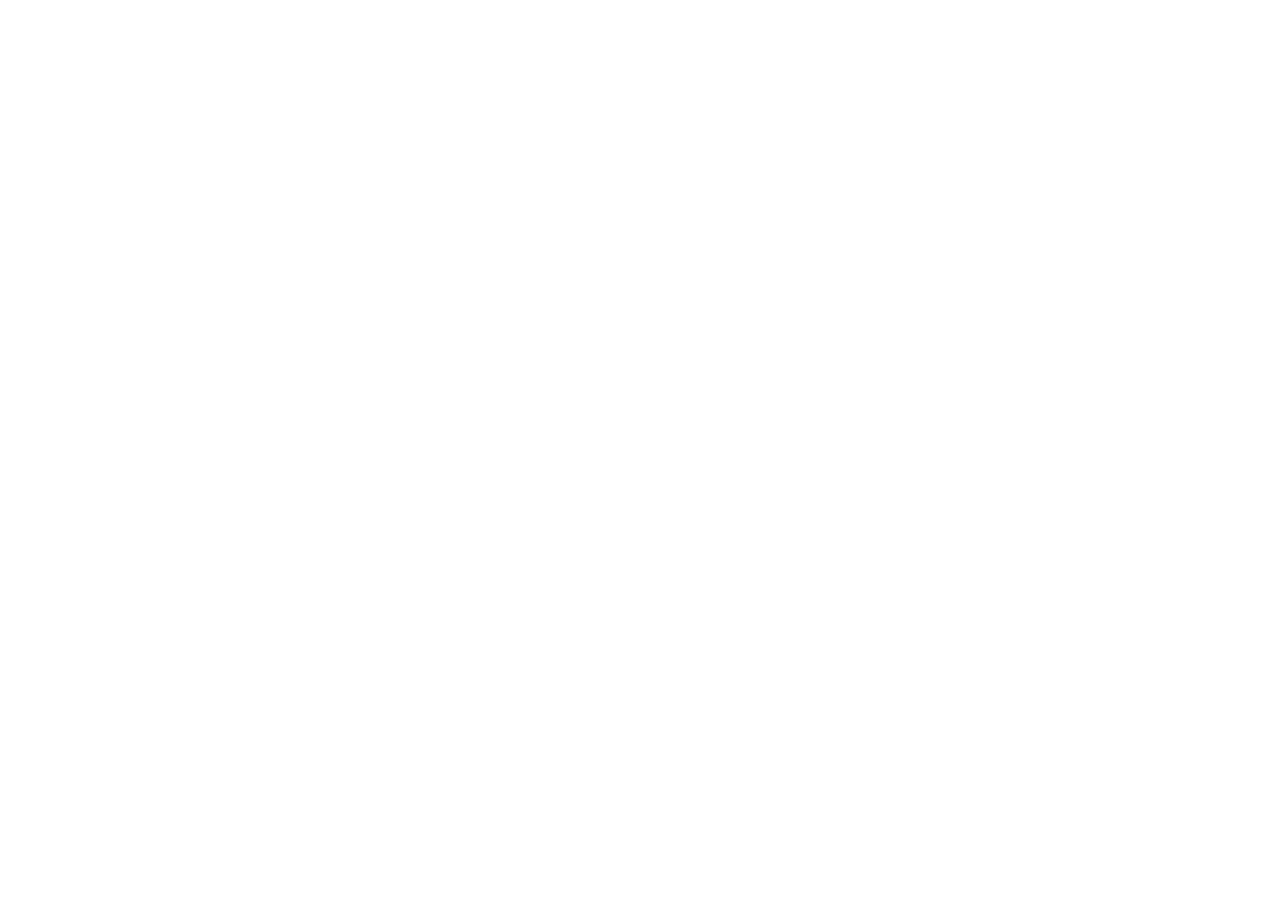
==== blog.html @ 7014a8e7 "blog-file-initiated" ====
<!DOCTYPE html>
<html lang="en">

<head>
    <meta charset="UTF-8">
    <meta http-equiv="X-UA-Compatible" content="IE=edge">
    <meta name="viewport" content="width=device-width, initial-scale=1.0">
    <title>My Blogs</title>
    <!-- bootstrap css cdn -->
    <link rel="stylesheet" href="https://cdn.jsdelivr.net/npm/bootstrap@5.2.0/dist/css/bootstrap.min.css">
</head>

<body class="container p-5">

</body>

</html>
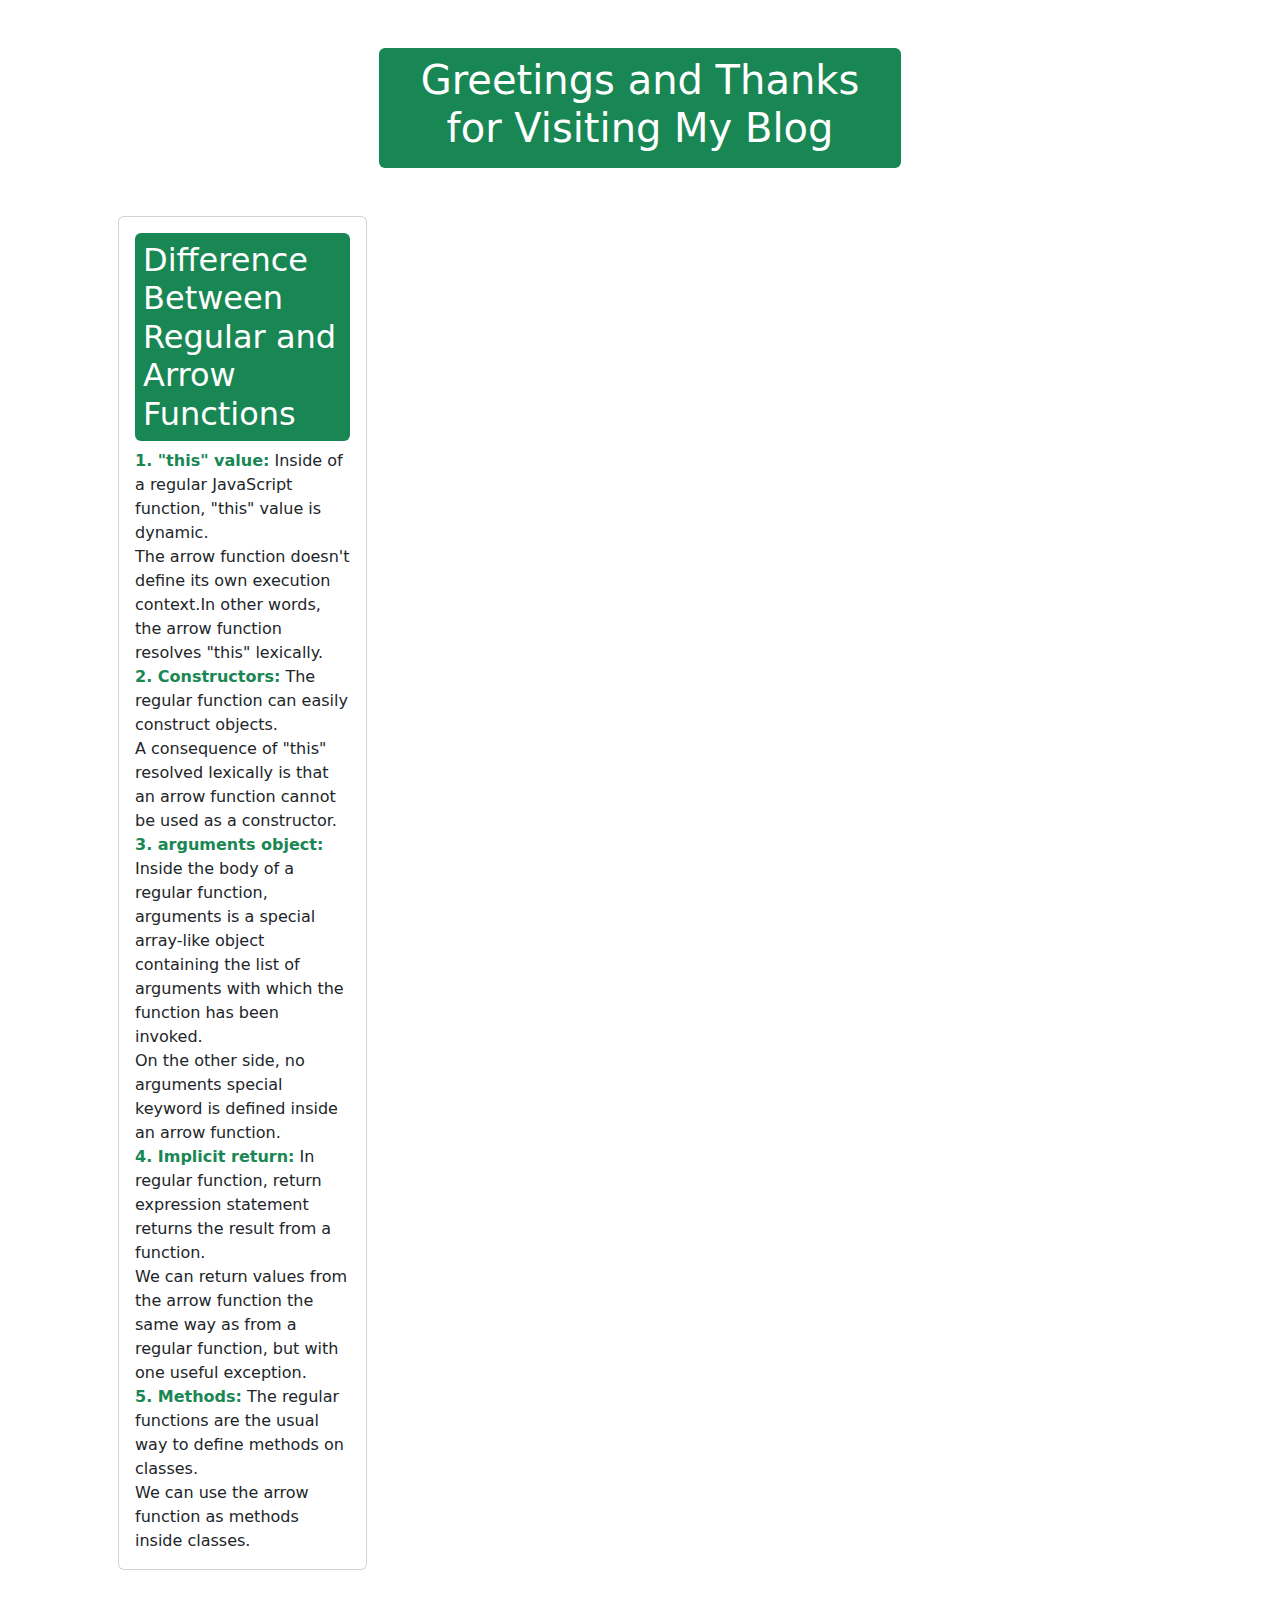
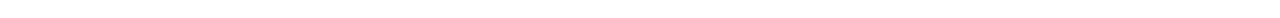
==== commit 9ab005ca: "blog-first-QA-completed" ====
--- a/blog.html
+++ b/blog.html
@@ -11,7 +11,55 @@
 </head>
 
 <body class="container p-5">
+    <section class="text-center text-white bg-success w-50 mx-auto p-2 rounded-2">
+        <h1>Greetings and Thanks for Visiting My Blog</span></h1>
+    </section>
+    <section class="mt-5">
+        <div class="row row-cols-1 row-cols-md-4 g-3">
+            <div class="col">
+                <div class="card h-100">
+                    <div class="card-body">
+                        <h5 class="card-title text-white bg-success fs-2 p-2 rounded-2 mb-2">Difference Between Regular
+                            and Arrow
+                            Functions
 
+                        </h5>
+                        <p class="card-text"><span class="fw-bold text-success">1. "this" value:</span> Inside of a
+                            regular JavaScript function, "this" value is dynamic.
+                            <br>
+                            The arrow function doesn't define its own execution context.In other words, the arrow
+                            function resolves "this" lexically.
+
+                            <br>
+                            <span class="fw-bold text-success">2. Constructors:</span> The regular function can easily
+                            construct objects.
+                            <br>
+                            A consequence of "this" resolved lexically is that an arrow function cannot be used as a
+                            constructor.
+                            <br>
+                            <span class="fw-bold text-success">3. arguments object:</span> Inside the body of a regular
+                            function, arguments is a special array-like object containing the list of arguments with
+                            which the function has been invoked.
+                            <br>
+                            On the other side, no arguments special keyword is defined inside an arrow function.
+                            <br>
+                            <span class="fw-bold text-success">4. Implicit return:</span> In regular
+                            function, return expression statement returns the result from a function.
+                            <br>
+                            We can return values from the arrow function the same way as from a regular function, but
+                            with one useful exception.
+                            <br>
+                            <span class="fw-bold text-success">5. Methods:</span> The regular functions are the usual
+                            way to define methods on classes.
+                            <br>
+                            We can use the arrow function as methods inside classes.
+                        </p>
+                    </div>
+                </div>
+            </div>
+
+        </div>
+    </section>
 </body>
 
 </html>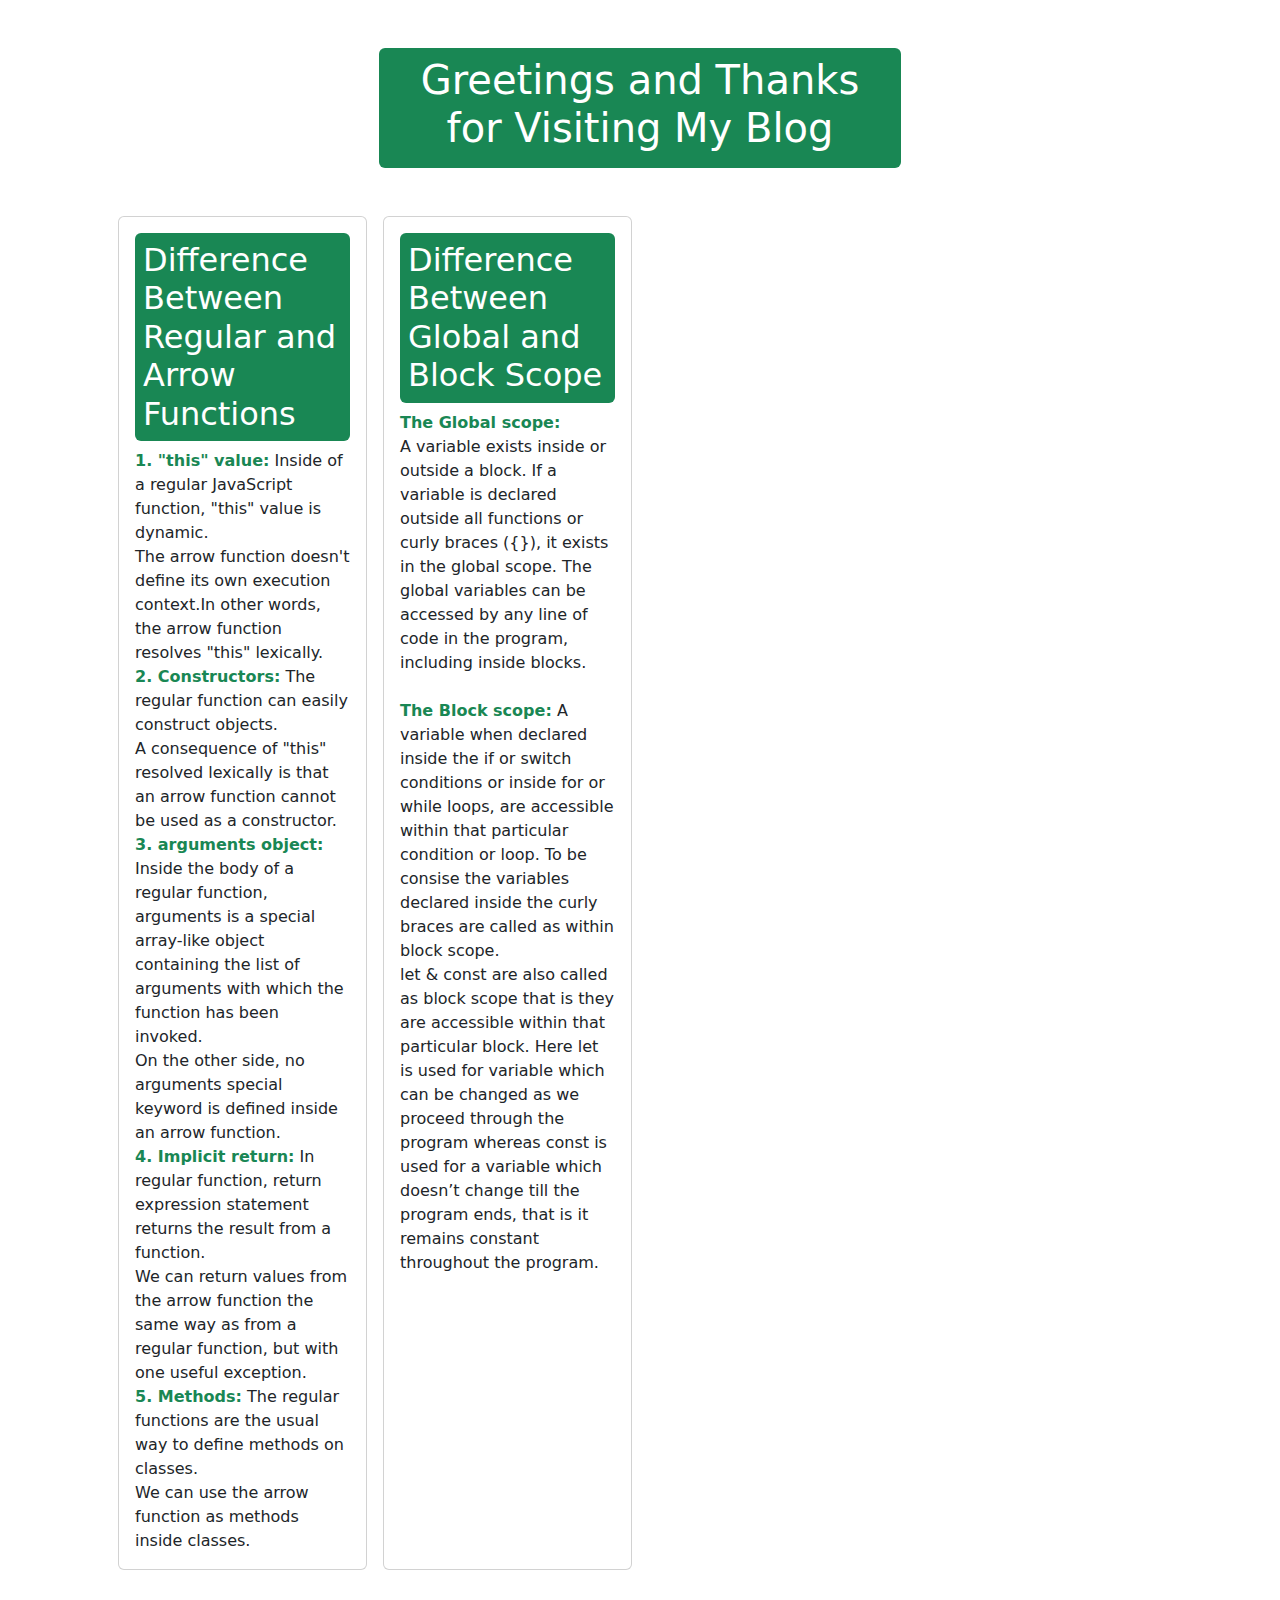
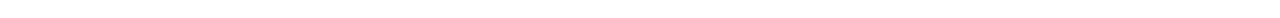
==== commit 7043cf3a: "blog-second-QA-completed" ====
--- a/blog.html
+++ b/blog.html
@@ -57,7 +57,33 @@
                     </div>
                 </div>
             </div>
+            <div class="col">
+                <div class="card h-100">
+                    <div class="card-body">
+                        <h5 class="card-title text-white bg-success fs-2 p-2 rounded-2 mb-2">Difference Between Global
+                            and Block Scope</h5>
+                        <p class="card-text"><span class="fw-bold text-success">The Global scope:</span>
+                            <br>
+                            A variable exists inside or outside a block. If a variable is declared outside all functions
+                            or curly braces ({}), it exists in the global scope. The global variables can be accessed by
+                            any line of code in the program, including inside blocks.
+                            <br>
+                            <br>
+                            <span class="fw-bold text-success">The Block scope:</span>
+                            A variable when declared inside the if or switch conditions or inside for or while loops,
+                            are accessible within that particular condition or loop. To be consise the variables
+                            declared inside the curly braces are called as within block scope.
+                            <br>
+                            let & const are also called as block scope that is they are accessible within that
+                            particular block. Here let is used for variable which can be changed as we proceed through
+                            the program whereas const is used for a variable which doesn’t change till the program ends,
+                            that is it remains constant throughout the program.
 
+                        </p>
+
+                    </div>
+                </div>
+            </div>
         </div>
     </section>
 </body>
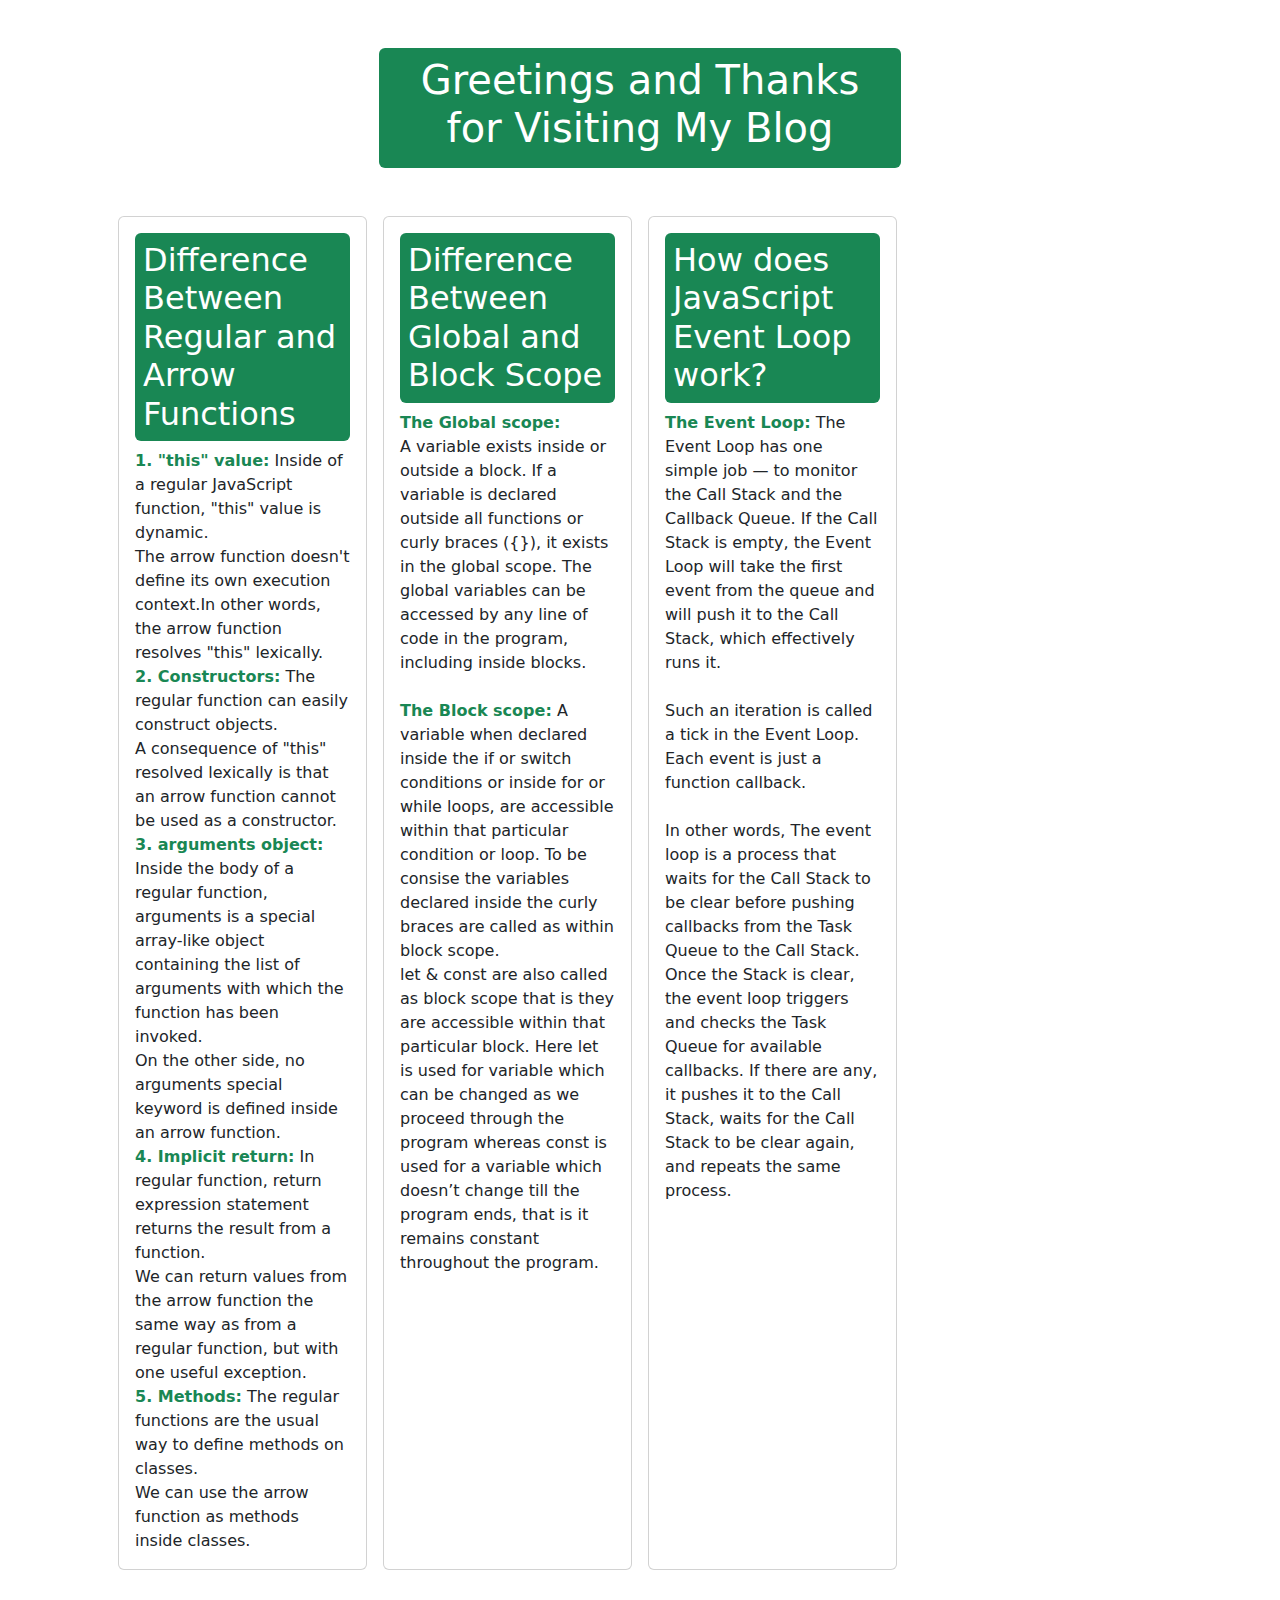
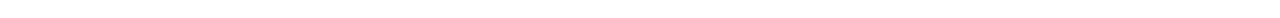
==== commit 5d16dcc7: "blog-third-QA-completed" ====
--- a/blog.html
+++ b/blog.html
@@ -84,6 +84,33 @@
                     </div>
                 </div>
             </div>
+            <div class="col">
+                <div class="card h-100">
+                    <div class="card-body">
+                        <h5 class="card-title text-white bg-success fs-2 p-2 rounded-2 mb-2"> How does JavaScript Event
+                            Loop work?</h5>
+                        <p class="card-text">
+                            <span class="fw-bold text-success">The Event Loop:</span>
+                            The Event Loop has one simple job — to monitor the Call Stack and the Callback Queue. If the
+                            Call Stack is empty, the Event Loop will take the first event from the queue and will push
+                            it to the Call Stack, which effectively runs it.
+                            <br>
+                            <br>
+                            Such an iteration is called a tick in the Event Loop. Each event is just a function
+                            callback.
+                            <br>
+                            <br>
+                            In other words, The event loop is a process that waits for the Call Stack to be clear before
+                            pushing callbacks from the Task Queue to the Call Stack. Once the Stack is clear, the event
+                            loop triggers and checks the Task Queue for available callbacks. If there are any, it pushes
+                            it to the Call Stack, waits for the Call Stack to be clear again, and repeats the same
+                            process.
+
+                        </p>
+
+                    </div>
+                </div>
+            </div>
         </div>
     </section>
 </body>
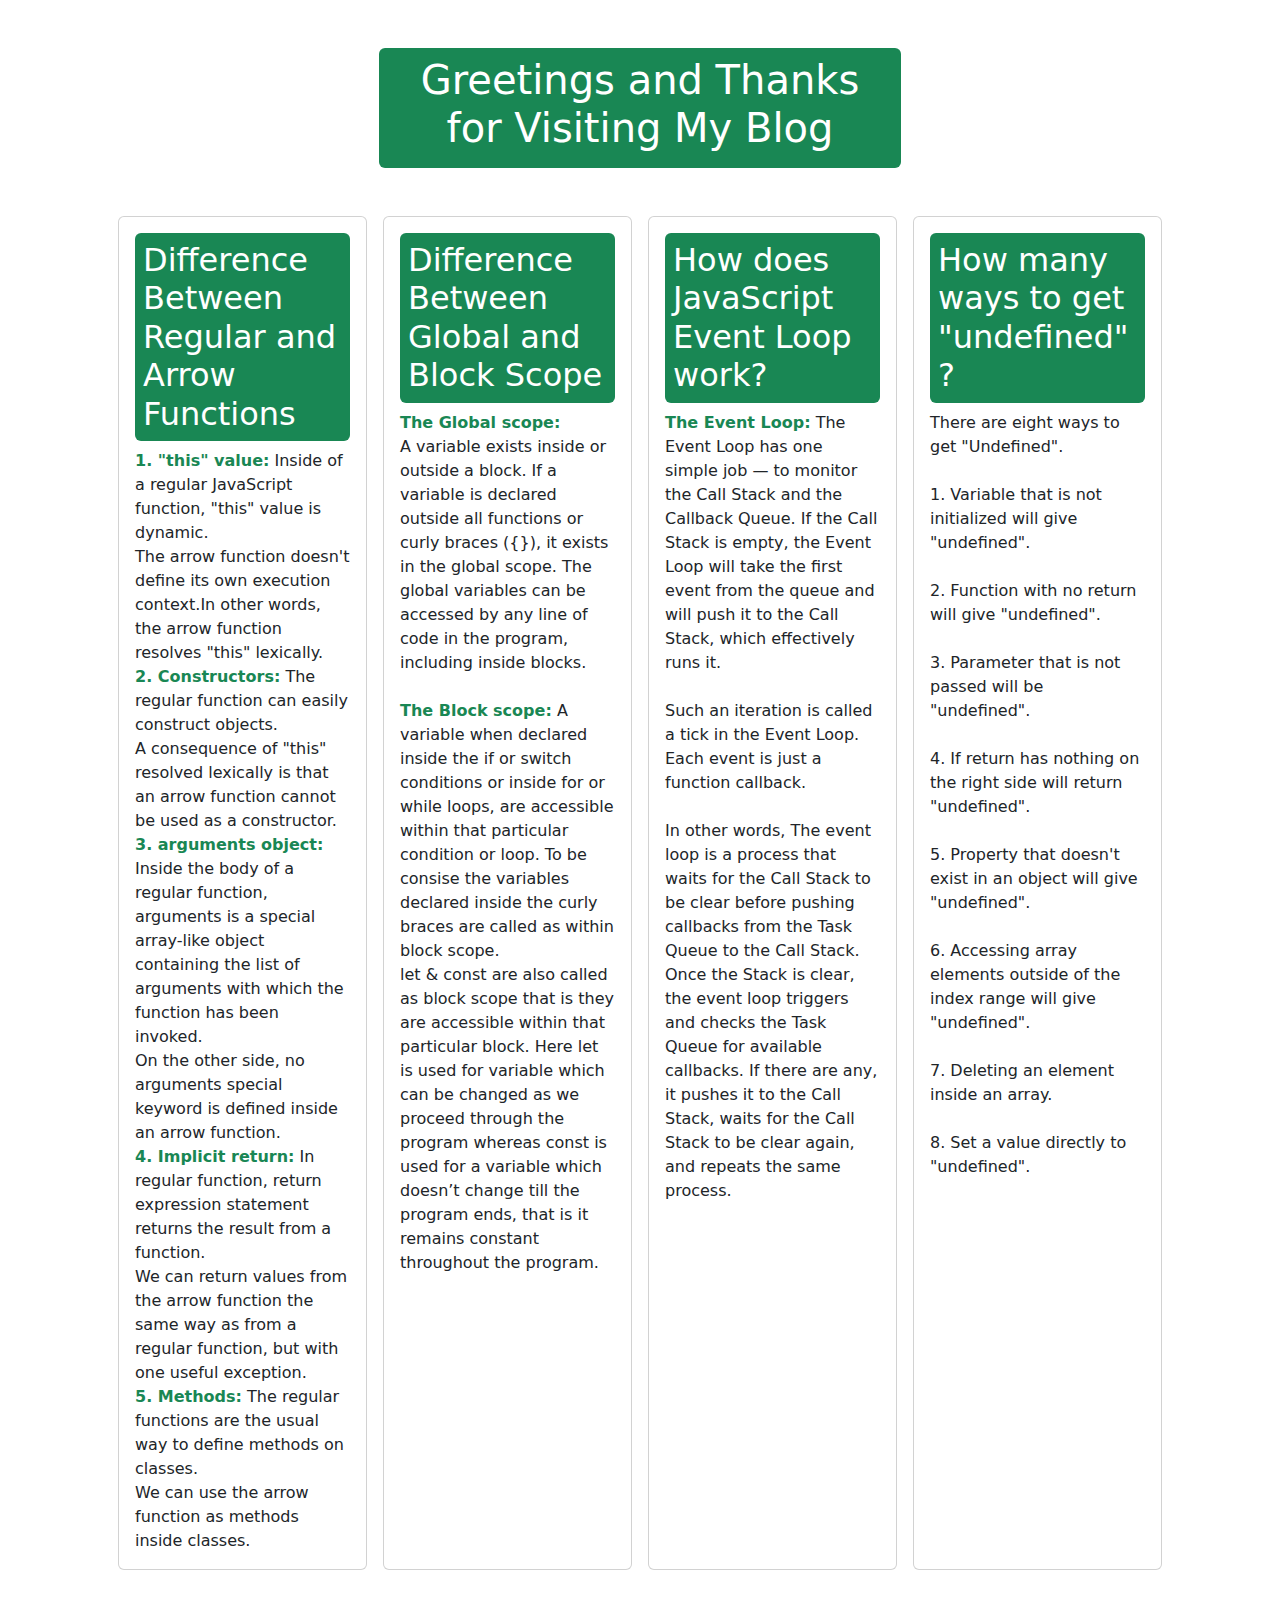
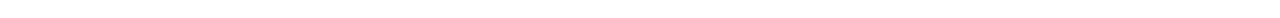
==== commit 7f589510: "blog-fourth-QA-completed" ====
--- a/blog.html
+++ b/blog.html
@@ -111,6 +111,42 @@
                     </div>
                 </div>
             </div>
+            <div class="col">
+                <div class="card h-100">
+                    <div class="card-body">
+                        <h5 class="card-title text-white bg-success fs-2 p-2 rounded-2 mb-2"> How many ways to get
+                            "undefined"?</h5>
+                        <p class="card-text">
+                            There are eight ways to get "Undefined".
+                            <br>
+                            <br>
+                            1. Variable that is not initialized will give "undefined".
+                            <br>
+                            <br>
+                            2. Function with no return will give "undefined".
+                            <br>
+                            <br>
+                            3. Parameter that is not passed will be "undefined".
+                            <br>
+                            <br>
+                            4. If return has nothing on the right side will return "undefined".
+                            <br>
+                            <br>
+                            5. Property that doesn't exist in an object will give "undefined".
+                            <br>
+                            <br>
+                            6. Accessing array elements outside of the index range will give "undefined".
+                            <br>
+                            <br>
+                            7. Deleting an element inside an array.
+                            <br>
+                            <br>
+                            8. Set a value directly to "undefined".
+                        </p>
+
+                    </div>
+                </div>
+            </div>
         </div>
     </section>
 </body>
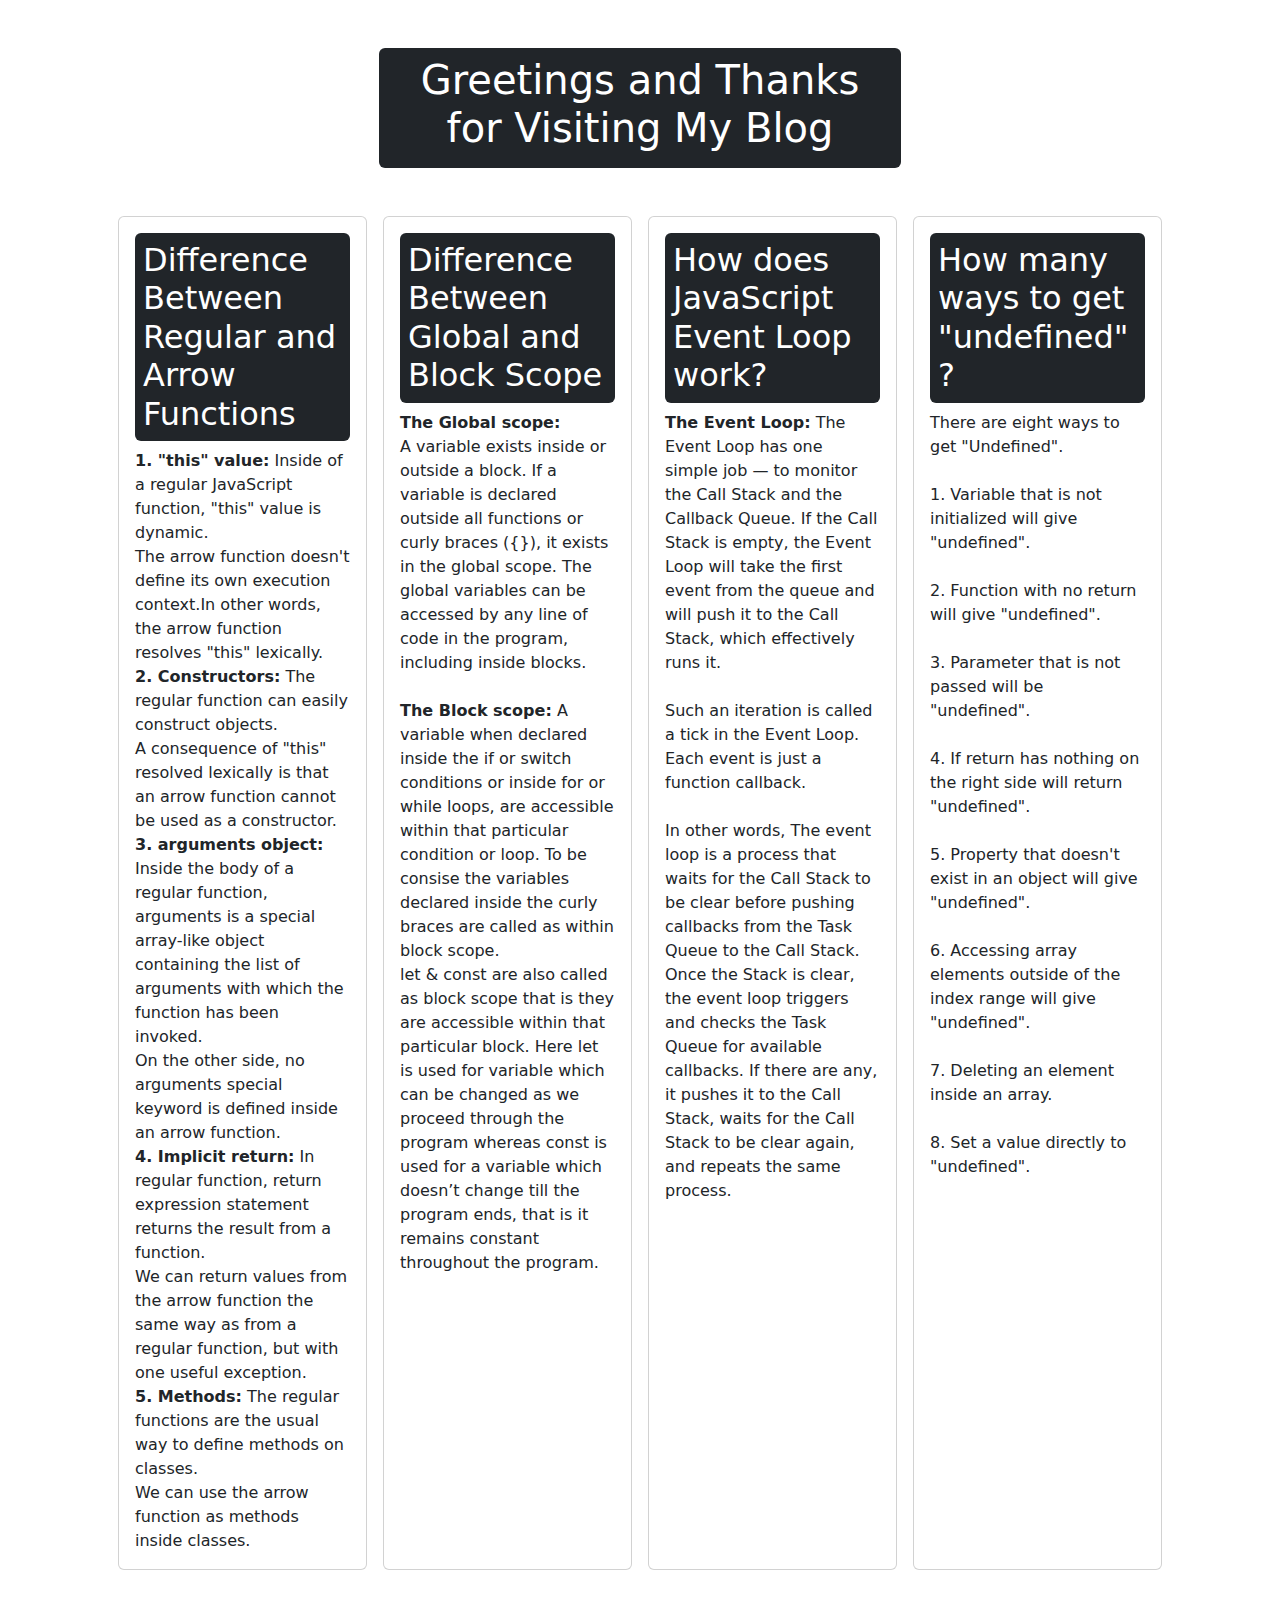
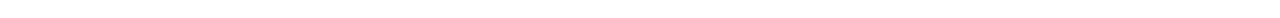
==== commit d9529856: "final-commit" ====
--- a/blog.html
+++ b/blog.html
@@ -11,7 +11,7 @@
 </head>
 
 <body class="container p-5">
-    <section class="text-center text-white bg-success w-50 mx-auto p-2 rounded-2">
+    <section class="text-center text-white bg-dark w-50 mx-auto p-2 rounded-2">
         <h1>Greetings and Thanks for Visiting My Blog</span></h1>
     </section>
     <section class="mt-5">
@@ -19,37 +19,37 @@
             <div class="col">
                 <div class="card h-100">
                     <div class="card-body">
-                        <h5 class="card-title text-white bg-success fs-2 p-2 rounded-2 mb-2">Difference Between Regular
+                        <h5 class="card-title text-white bg-dark fs-2 p-2 rounded-2 mb-2">Difference Between Regular
                             and Arrow
                             Functions
 
                         </h5>
-                        <p class="card-text"><span class="fw-bold text-success">1. "this" value:</span> Inside of a
+                        <p class="card-text"><span class="fw-bold text-dark">1. "this" value:</span> Inside of a
                             regular JavaScript function, "this" value is dynamic.
                             <br>
                             The arrow function doesn't define its own execution context.In other words, the arrow
                             function resolves "this" lexically.
 
                             <br>
-                            <span class="fw-bold text-success">2. Constructors:</span> The regular function can easily
+                            <span class="fw-bold text-dark">2. Constructors:</span> The regular function can easily
                             construct objects.
                             <br>
                             A consequence of "this" resolved lexically is that an arrow function cannot be used as a
                             constructor.
                             <br>
-                            <span class="fw-bold text-success">3. arguments object:</span> Inside the body of a regular
+                            <span class="fw-bold text-dark">3. arguments object:</span> Inside the body of a regular
                             function, arguments is a special array-like object containing the list of arguments with
                             which the function has been invoked.
                             <br>
                             On the other side, no arguments special keyword is defined inside an arrow function.
                             <br>
-                            <span class="fw-bold text-success">4. Implicit return:</span> In regular
+                            <span class="fw-bold text-dark">4. Implicit return:</span> In regular
                             function, return expression statement returns the result from a function.
                             <br>
                             We can return values from the arrow function the same way as from a regular function, but
                             with one useful exception.
                             <br>
-                            <span class="fw-bold text-success">5. Methods:</span> The regular functions are the usual
+                            <span class="fw-bold text-dark">5. Methods:</span> The regular functions are the usual
                             way to define methods on classes.
                             <br>
                             We can use the arrow function as methods inside classes.
@@ -60,16 +60,16 @@
             <div class="col">
                 <div class="card h-100">
                     <div class="card-body">
-                        <h5 class="card-title text-white bg-success fs-2 p-2 rounded-2 mb-2">Difference Between Global
+                        <h5 class="card-title text-white bg-dark fs-2 p-2 rounded-2 mb-2">Difference Between Global
                             and Block Scope</h5>
-                        <p class="card-text"><span class="fw-bold text-success">The Global scope:</span>
+                        <p class="card-text"><span class="fw-bold text-dark">The Global scope:</span>
                             <br>
                             A variable exists inside or outside a block. If a variable is declared outside all functions
                             or curly braces ({}), it exists in the global scope. The global variables can be accessed by
                             any line of code in the program, including inside blocks.
                             <br>
                             <br>
-                            <span class="fw-bold text-success">The Block scope:</span>
+                            <span class="fw-bold text-dark">The Block scope:</span>
                             A variable when declared inside the if or switch conditions or inside for or while loops,
                             are accessible within that particular condition or loop. To be consise the variables
                             declared inside the curly braces are called as within block scope.
@@ -87,10 +87,10 @@
             <div class="col">
                 <div class="card h-100">
                     <div class="card-body">
-                        <h5 class="card-title text-white bg-success fs-2 p-2 rounded-2 mb-2"> How does JavaScript Event
+                        <h5 class="card-title text-white bg-dark fs-2 p-2 rounded-2 mb-2"> How does JavaScript Event
                             Loop work?</h5>
                         <p class="card-text">
-                            <span class="fw-bold text-success">The Event Loop:</span>
+                            <span class="fw-bold text-dark">The Event Loop:</span>
                             The Event Loop has one simple job — to monitor the Call Stack and the Callback Queue. If the
                             Call Stack is empty, the Event Loop will take the first event from the queue and will push
                             it to the Call Stack, which effectively runs it.
@@ -114,7 +114,7 @@
             <div class="col">
                 <div class="card h-100">
                     <div class="card-body">
-                        <h5 class="card-title text-white bg-success fs-2 p-2 rounded-2 mb-2"> How many ways to get
+                        <h5 class="card-title text-white bg-dark fs-2 p-2 rounded-2 mb-2"> How many ways to get
                             "undefined"?</h5>
                         <p class="card-text">
                             There are eight ways to get "Undefined".
